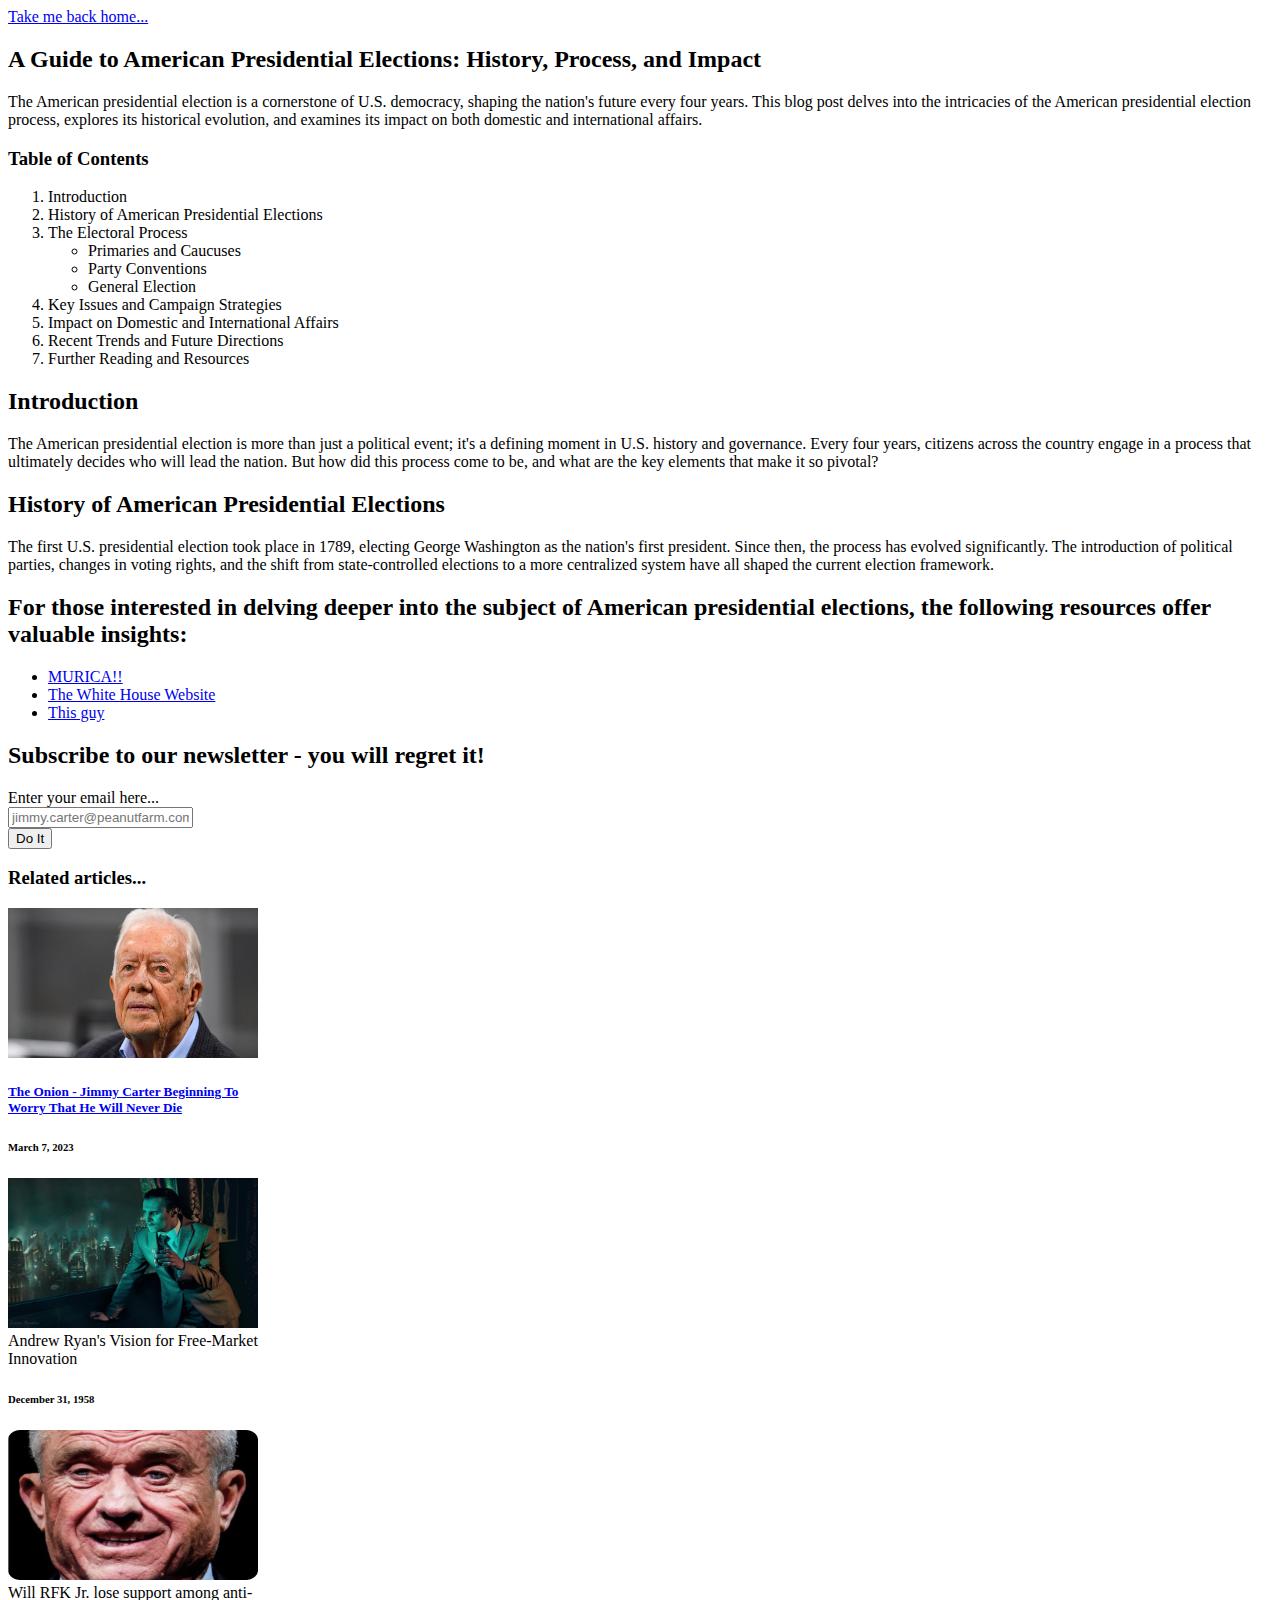
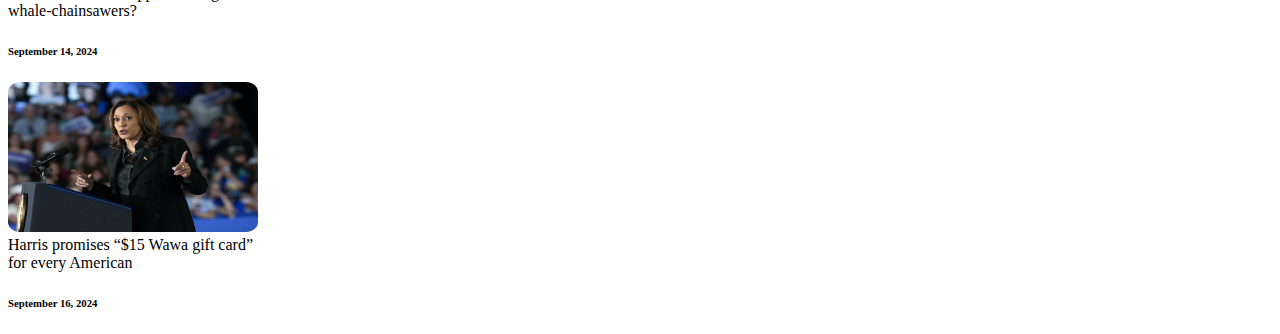
==== blog.html @ f2ab9c88 "Started homepage and blog page" ====
<!DOCTYPE html>
<html lang="en">
<head>
    <meta charset="UTF-8">
    <meta name="viewport" content="width=device-width, initial-scale=1.0">
    <title>The PoliStat Blog</title>
    <link rel="shortcut icon" type="image/webp" href="assets/images/bill.webp"/>
</head>
<body>
    <header>
        <nav><a href="index.html">Take me back home...</a></nav>
    </header>
    
    <main>
        <article>
            <h2> A Guide to American Presidential Elections: History, Process, and Impact </h2>
            <p> The American presidential election is a cornerstone of U.S. democracy, shaping the 
                nation's future every four years. This blog post delves into the intricacies of 
                the American presidential election process, explores its historical evolution, and
                 examines its impact on both domestic and international affairs. </p>
            <h3> Table of Contents</h3>
            <ol>
                <li>Introduction</li>
                <li>History of American Presidential Elections</li>
                <li>The Electoral Process</li>
                <ul>
                    <li>Primaries and Caucuses</li>
                    <li>Party Conventions</li>
                    <li>General Election</li>
                </ul>
                <li>Key Issues and Campaign Strategies</li>
                <li>Impact on Domestic and International Affairs</li>
                <li>Recent Trends and Future Directions</li>
                <li>Further Reading and Resources</li>
            </ol>

            <h2>Introduction</h2>
            <p>The American presidential election is more than just a political event; it's a 
                defining moment in U.S. history and governance. Every four years, citizens across 
                the country engage in a process that ultimately decides who will lead the nation. 
                But how did this process come to be, and what are the key elements that make it 
                so pivotal?</p>
        
            <h2>History of American Presidential Elections</h2>
            <p>The first U.S. presidential election took place in 1789, electing George Washington
                as the nation's first president. Since then, the process has evolved significantly.
                 The introduction of political parties, changes in voting rights, and the shift 
                 from state-controlled elections to a more centralized system have all shaped the 
                 current election framework.</p>

            <h2>For those interested in delving deeper into the subject of American presidential 
                elections, the following resources offer valuable insights:</h2>
            <ul>
                <li><a href="https://en.wikipedia.org/wiki/United_States">MURICA!!</a></li>
                <li><a href="https://www.whitehouse.gov/">The White House Website</a></li>
                <li><a href="https://dingusland.biz">This guy</a></li>
            </ul>
        </article>

        <section>
            <h2>Subscribe to our newsletter - you will regret it!</h2>
            <form>
                <label for="newsletter" >Enter your email here...</label><br>
                <input id="newsletter" type="email" placeholder="jimmy.carter@peanutfarm.com"><br>
                <button>Do It</button>
            </form>
        </section>


    </main>

    <footer>
        <h3>Related articles...</h3>

        <img src="assets/images/jimmy.webp" width="250" height="150">
        <h5><a href="https://theonion.com/jimmy-carter-beginning-to-worry-that-he-will-never-die-1850198184/">
            The Onion - Jimmy Carter Beginning To <br> Worry That He Will Never Die</a></h5>
        <h6>March 7, 2023</h6>

        <img src="assets/images/andrew_ryan.jpg" width="250" height="150>"
        <h5><br>Andrew Ryan's Vision for Free-Market <br> Innovation</h5>
        <h6>December 31, 1958</h6>

        <img src="assets/images/rfk.png" alt="RFK Jr. stares at the camera, in a Spongebob close-up style." width="250" height="150>"
        <h5><br>Will RFK Jr. lose support among anti-<br>whale-chainsawers?</h5>
        <h6>September 14, 2024</h6>

        <img src="assets/images/kamala.jpg" width="250" height="150>"
        <h5><br>Harris promises “$15 Wawa gift card”<br> for every American</h5>
        <h6>September 16, 2024</h6>
    </footer>
</body>
</html>
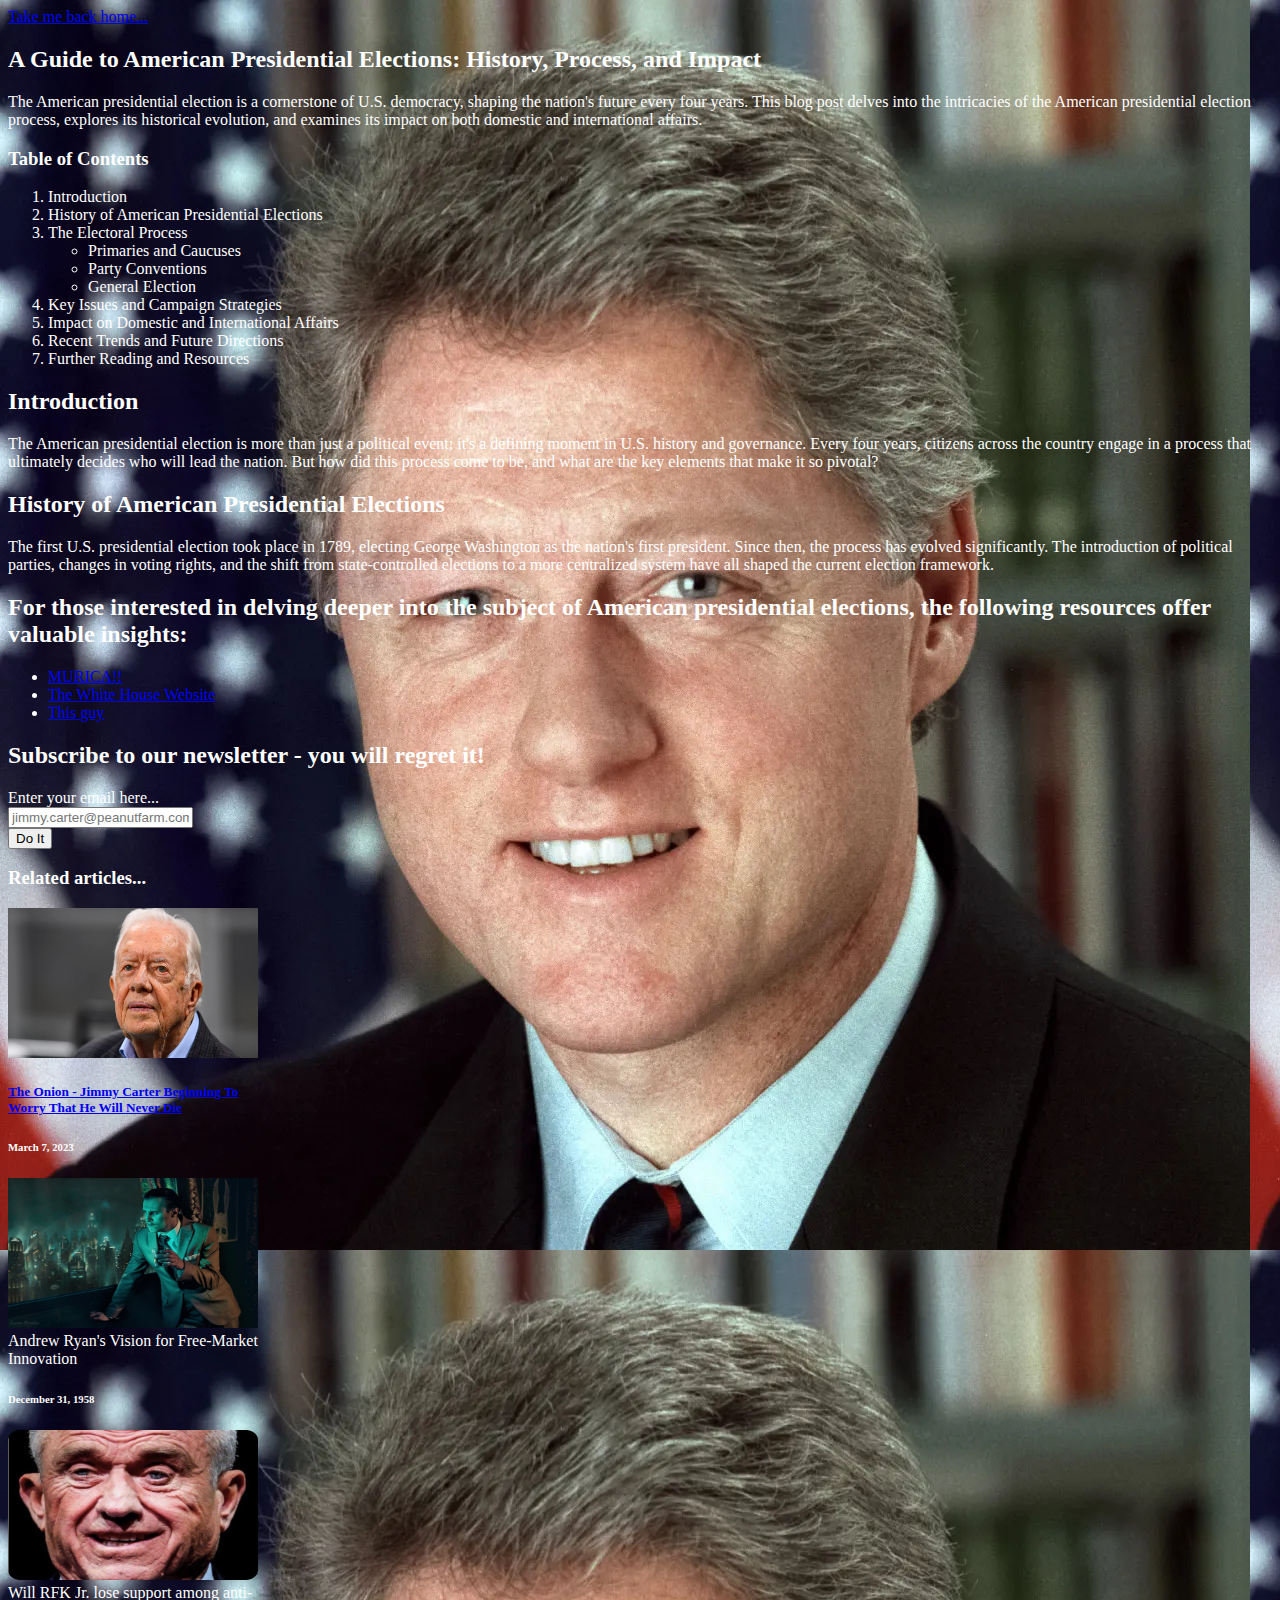
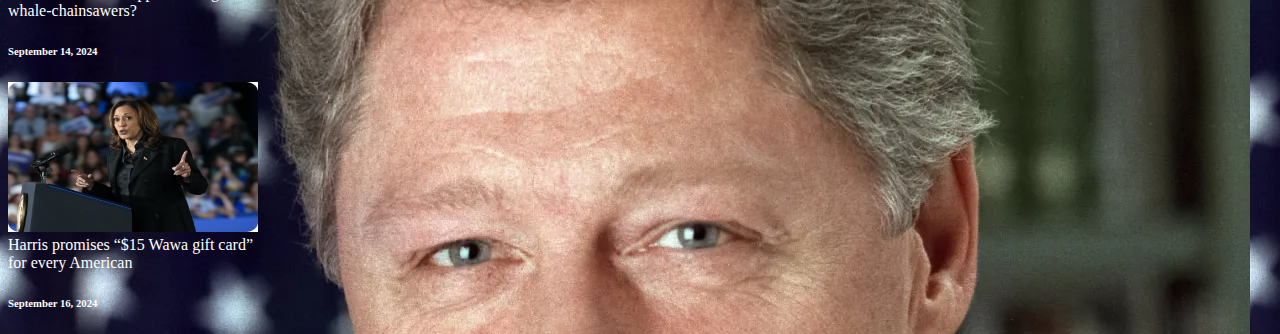
==== commit 4d500bd5: "Added test css file" ====
--- a/blog.html
+++ b/blog.html
@@ -5,6 +5,7 @@
     <meta name="viewport" content="width=device-width, initial-scale=1.0">
     <title>The PoliStat Blog</title>
     <link rel="shortcut icon" type="image/webp" href="assets/images/bill.webp"/>
+    <link rel="stylesheet" href="mystyle.css">
 </head>
 <body>
     <header>
--- a/mystyle.css
+++ b/mystyle.css
@@ -0,0 +1,4 @@
+body {
+    background-image: url("assets/images/bill.webp");
+    color: #ffffff;
+}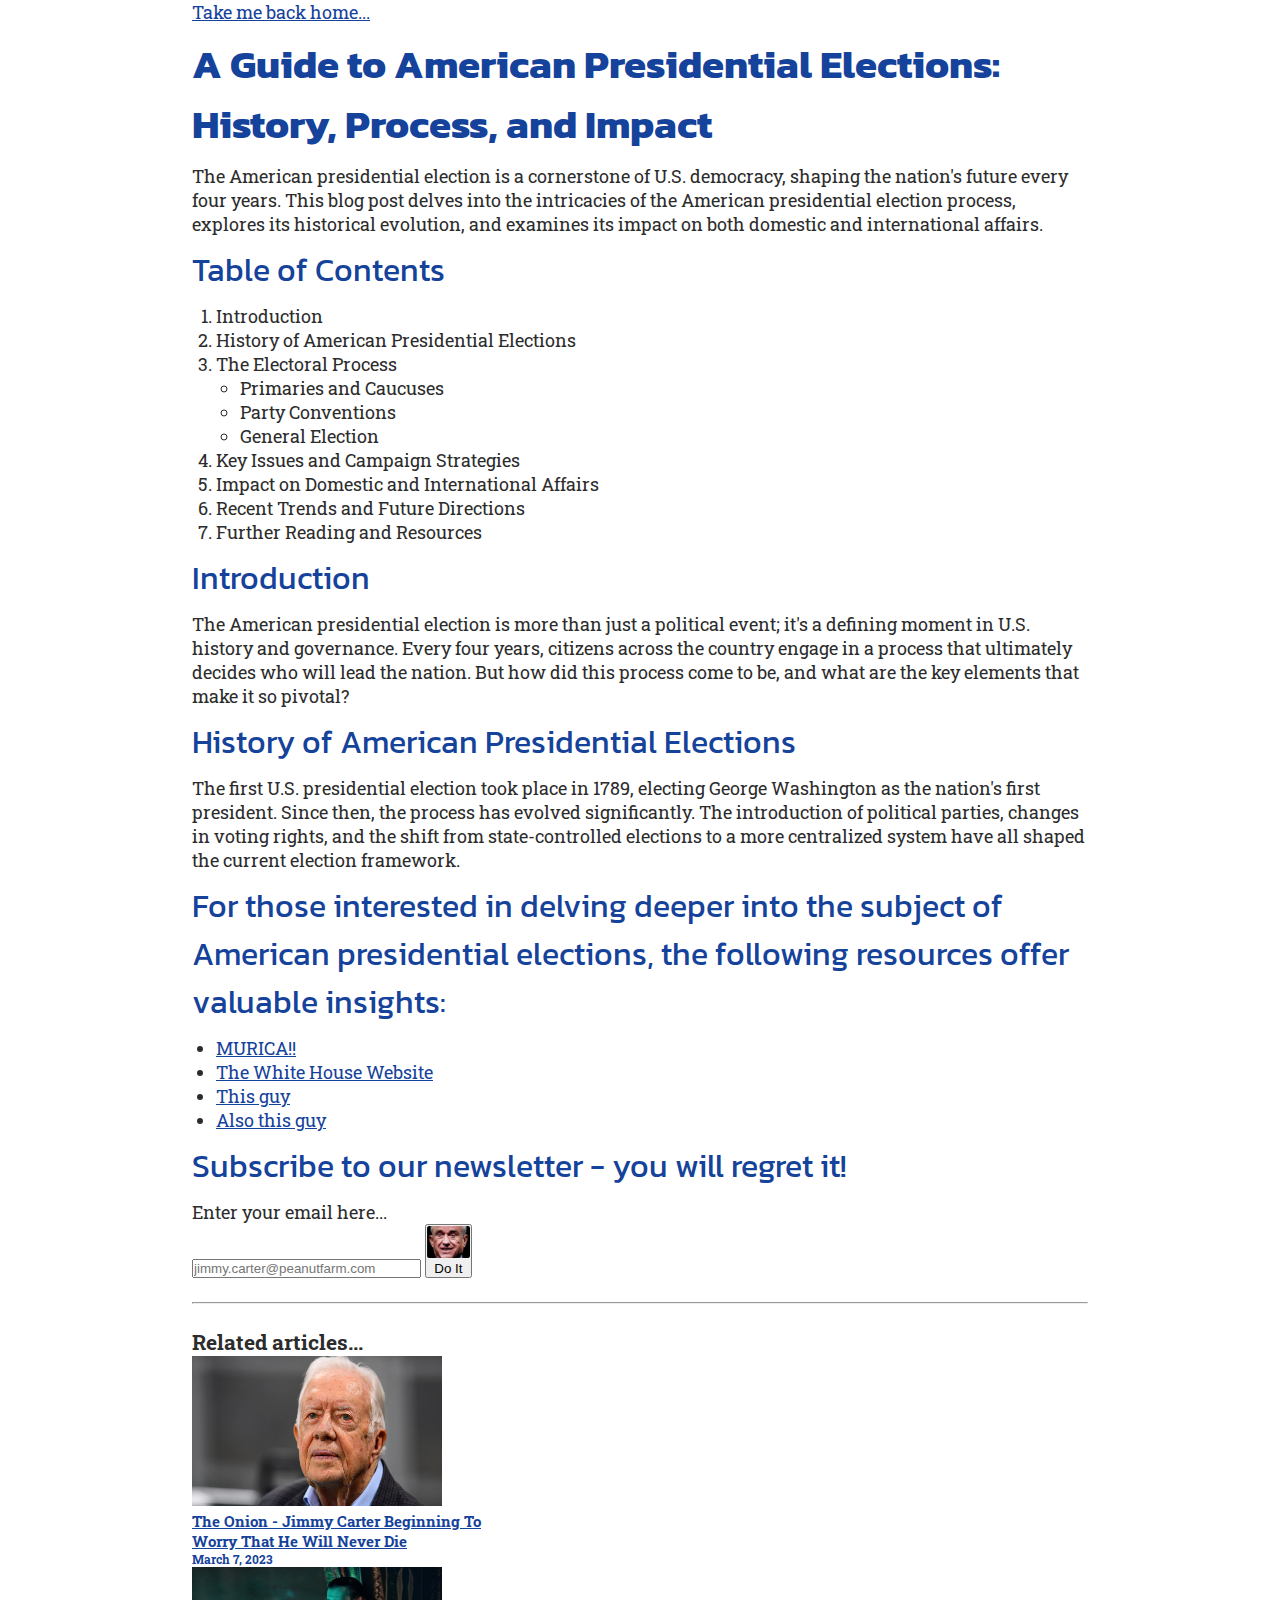
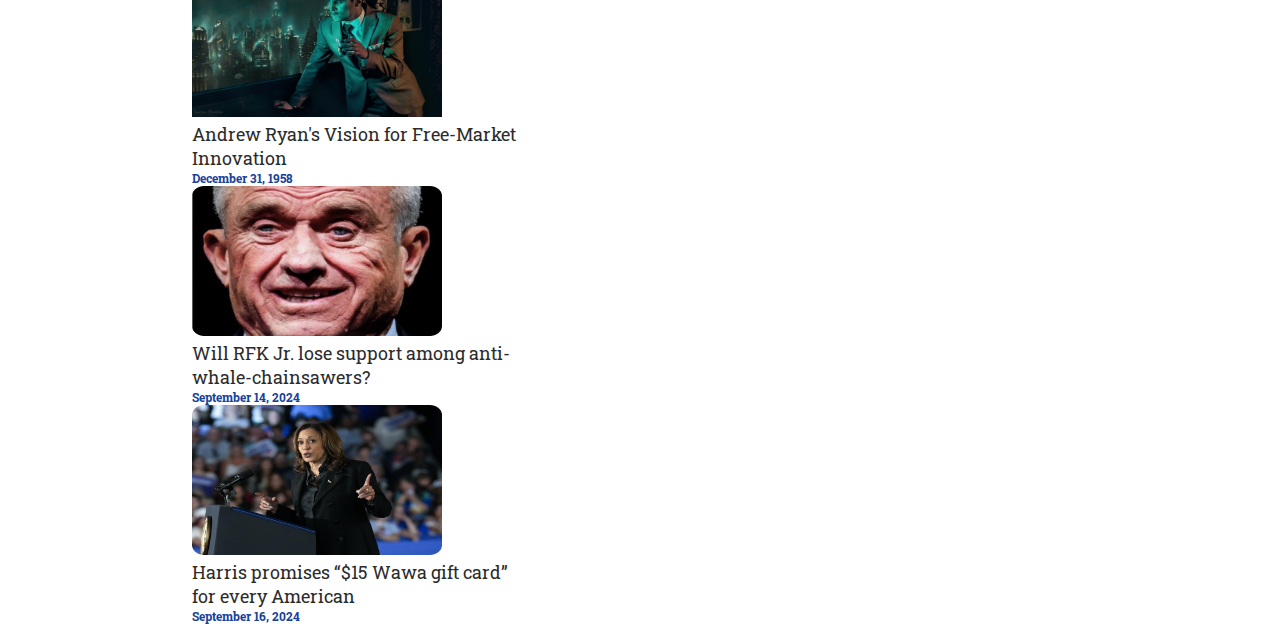
==== commit 838c843e: "Made CSS styling" ====
--- a/blog.html
+++ b/blog.html
@@ -1,94 +1,109 @@
 <!DOCTYPE html>
 <html lang="en">
-<head>
-    <meta charset="UTF-8">
-    <meta name="viewport" content="width=device-width, initial-scale=1.0">
-    <title>The PoliStat Blog</title>
-    <link rel="shortcut icon" type="image/webp" href="assets/images/bill.webp"/>
-    <link rel="stylesheet" href="mystyle.css">
-</head>
-<body>
-    <header>
-        <nav><a href="index.html">Take me back home...</a></nav>
-    </header>
-    
-    <main>
-        <article>
-            <h2> A Guide to American Presidential Elections: History, Process, and Impact </h2>
-            <p> The American presidential election is a cornerstone of U.S. democracy, shaping the 
-                nation's future every four years. This blog post delves into the intricacies of 
-                the American presidential election process, explores its historical evolution, and
-                 examines its impact on both domestic and international affairs. </p>
-            <h3> Table of Contents</h3>
-            <ol>
-                <li>Introduction</li>
-                <li>History of American Presidential Elections</li>
-                <li>The Electoral Process</li>
-                <ul>
-                    <li>Primaries and Caucuses</li>
-                    <li>Party Conventions</li>
-                    <li>General Election</li>
-                </ul>
-                <li>Key Issues and Campaign Strategies</li>
-                <li>Impact on Domestic and International Affairs</li>
-                <li>Recent Trends and Future Directions</li>
-                <li>Further Reading and Resources</li>
-            </ol>
 
-            <h2>Introduction</h2>
-            <p>The American presidential election is more than just a political event; it's a 
-                defining moment in U.S. history and governance. Every four years, citizens across 
-                the country engage in a process that ultimately decides who will lead the nation. 
-                But how did this process come to be, and what are the key elements that make it 
-                so pivotal?</p>
-        
-            <h2>History of American Presidential Elections</h2>
-            <p>The first U.S. presidential election took place in 1789, electing George Washington
-                as the nation's first president. Since then, the process has evolved significantly.
-                 The introduction of political parties, changes in voting rights, and the shift 
-                 from state-controlled elections to a more centralized system have all shaped the 
-                 current election framework.</p>
+    <head>
+        <meta charset="UTF-8">
+        <meta name="viewport" content="width=device-width, initial-scale=1.0">
 
-            <h2>For those interested in delving deeper into the subject of American presidential 
-                elections, the following resources offer valuable insights:</h2>
-            <ul>
-                <li><a href="https://en.wikipedia.org/wiki/United_States">MURICA!!</a></li>
-                <li><a href="https://www.whitehouse.gov/">The White House Website</a></li>
-                <li><a href="https://dingusland.biz">This guy</a></li>
-            </ul>
-        </article>
+        <title>Blog - PoliStat</title>
+        <link rel="shortcut icon" type="image/webp" href="assets/images/bill.webp"/>
 
-        <section>
-            <h2>Subscribe to our newsletter - you will regret it!</h2>
-            <form>
-                <label for="newsletter" >Enter your email here...</label><br>
-                <input id="newsletter" type="email" placeholder="jimmy.carter@peanutfarm.com"><br>
-                <button>Do It</button>
-            </form>
-        </section>
+        <link rel="preconnect" href="https://fonts.googleapis.com">
+        <link rel="preconnect" href="https://fonts.gstatic.com" crossorigin>
+        <link href="https://fonts.googleapis.com/css2?family=Roboto+Slab:wght@100..900&display=swap" rel="stylesheet">
+        <link href="https://fonts.googleapis.com/css2?family=Kanit:ital,wght@0,100;0,200;0,300;0,400;0,500;0,600;0,700;0,800;0,900;1,100;1,200;1,300;1,400;1,500;1,600;1,700;1,800;1,900&display=swap" rel="stylesheet">
 
 
-    </main>
+        <link rel="stylesheet" href="assets/styles/styles.css">
+    </head>
 
-    <footer>
-        <h3>Related articles...</h3>
+    <body>
+        <header>
+            <nav><a href="index.html">Take me back home...</a></nav>
+        </header>
+        
+        <main>
+            <article>
+                <h1> A Guide to American Presidential Elections: History, Process, and Impact </h1>
+                <p> The American presidential election is a cornerstone of U.S. democracy, shaping the 
+                    nation's future every four years. This blog post delves into the intricacies of 
+                    the American presidential election process, explores its historical evolution, and
+                    examines its impact on both domestic and international affairs. </p>
+                <h2> Table of Contents</h2>
+                <ol>
+                    <li>Introduction</li>
+                    <li>History of American Presidential Elections</li>
+                    <li>The Electoral Process</li>
+                    <ul>
+                        <li>Primaries and Caucuses</li>
+                        <li>Party Conventions</li>
+                        <li>General Election</li>
+                    </ul>
+                    <li>Key Issues and Campaign Strategies</li>
+                    <li>Impact on Domestic and International Affairs</li>
+                    <li>Recent Trends and Future Directions</li>
+                    <li>Further Reading and Resources</li>
+                </ol>
 
-        <img src="assets/images/jimmy.webp" width="250" height="150">
-        <h5><a href="https://theonion.com/jimmy-carter-beginning-to-worry-that-he-will-never-die-1850198184/">
-            The Onion - Jimmy Carter Beginning To <br> Worry That He Will Never Die</a></h5>
-        <h6>March 7, 2023</h6>
+                <h2>Introduction</h2>
+                <p>The American presidential election is more than just a political event; it's a 
+                    defining moment in U.S. history and governance. Every four years, citizens across 
+                    the country engage in a process that ultimately decides who will lead the nation. 
+                    But how did this process come to be, and what are the key elements that make it 
+                    so pivotal?</p>
+            
+                <h2>History of American Presidential Elections</h2>
+                <p>The first U.S. presidential election took place in 1789, electing George Washington
+                    as the nation's first president. Since then, the process has evolved significantly.
+                    The introduction of political parties, changes in voting rights, and the shift 
+                    from state-controlled elections to a more centralized system have all shaped the 
+                    current election framework.</p>
 
-        <img src="assets/images/andrew_ryan.jpg" width="250" height="150>"
-        <h5><br>Andrew Ryan's Vision for Free-Market <br> Innovation</h5>
-        <h6>December 31, 1958</h6>
+                <h2>For those interested in delving deeper into the subject of American presidential 
+                    elections, the following resources offer valuable insights:</h2>
+                <ul>
+                    <li><a href="https://en.wikipedia.org/wiki/United_States">MURICA!!</a></li>
+                    <li><a href="https://www.whitehouse.gov/">The White House Website</a></li>
+                    <li><a href="https://dingusland.biz">This guy</a></li>
+                    <li><a href="https://en.wikipedia.org/wiki/Robert_F._Kennedy_Jr.">Also this guy</a></li>
+                </ul>
+            </article>
 
-        <img src="assets/images/rfk.png" alt="RFK Jr. stares at the camera, in a Spongebob close-up style." width="250" height="150>"
-        <h5><br>Will RFK Jr. lose support among anti-<br>whale-chainsawers?</h5>
-        <h6>September 14, 2024</h6>
+            <section>
+                <h2>Subscribe to our newsletter - you will regret it!</h2>
+                <form>
+                    <label for="newsletter" >Enter your email here...</label><br>
+                    <input id="newsletter" type="email" placeholder="jimmy.carter@peanutfarm.com" size="26">
+                    <button type="submit"><img src="assets/images/rfk.png" height="32"><br>Do It</button>
+                </form>
+            </section>
+            
+            
+        </main>
 
-        <img src="assets/images/kamala.jpg" width="250" height="150>"
-        <h5><br>Harris promises “$15 Wawa gift card”<br> for every American</h5>
-        <h6>September 16, 2024</h6>
-    </footer>
-</body>
+        <footer>
+            <br>
+            <hr>
+            <br>
+
+            <h3>Related articles...</h3>
+
+            <img src="assets/images/jimmy.webp" width="250" height="150">
+            <h5><a href="https://theonion.com/jimmy-carter-beginning-to-worry-that-he-will-never-die-1850198184/">
+                The Onion - Jimmy Carter Beginning To <br> Worry That He Will Never Die</a></h5>
+            <h6>March 7, 2023</h6>
+
+            <img src="assets/images/andrew_ryan.jpg" width="250" height="150>"
+            <h5><br>Andrew Ryan's Vision for Free-Market <br> Innovation</h5>
+            <h6>December 31, 1958</h6>
+
+            <img src="assets/images/rfk.png" alt="RFK Jr. stares at the camera, in a Spongebob close-up style." width="250" height="150>"
+            <h5><br>Will RFK Jr. lose support among anti-<br>whale-chainsawers?</h5>
+            <h6>September 14, 2024</h6>
+
+            <img src="assets/images/kamala.jpg" width="250" height="150>"
+            <h5><br>Harris promises “$15 Wawa gift card”<br> for every American</h5>
+            <h6>September 16, 2024</h6>
+        </footer>
+    </body>
 </html>--- a/assets/styles/styles.css
+++ b/assets/styles/styles.css
@@ -0,0 +1,65 @@
+/* This part resets the default formatting of the webpage. */
+* {
+    margin: 0px;
+    padding: 0px;
+}
+/* "There's nothing left... Holy Christ, there's nothing left!" */
+
+body {
+    color: #2c2c2c;
+    background-color: #ffffff;
+
+    font-family: "Roboto Slab";
+    font-size: 18px;
+    font-weight: normal;
+    width: 70%;
+    margin: auto;
+}
+
+h1 {
+    color: #15429a;
+    font-family: "Kanit";
+    font-size: 40px;
+    font-weight: bold;
+
+    padding-top: 10px;
+    padding-bottom: 10px;
+}
+
+h2 {
+    color: #15429a;
+    font-family: "Kanit";
+    font-size: 32px;
+    font-weight: normal;
+
+    padding-top: 10px;
+    padding-bottom: 10px;
+}
+
+h6 {
+    color: #15429a;
+}
+
+ul, ol {
+    margin-left: 24px;
+}
+
+a {
+    color: #15429a;
+}
+
+a:hover {
+    color: #5b0cc7;
+}
+
+a:active {
+    color: #c51515;
+}
+
+a:focus {
+    color: #fde5e5;
+}
+
+a:visited{
+    color: #5b0cc7;
+}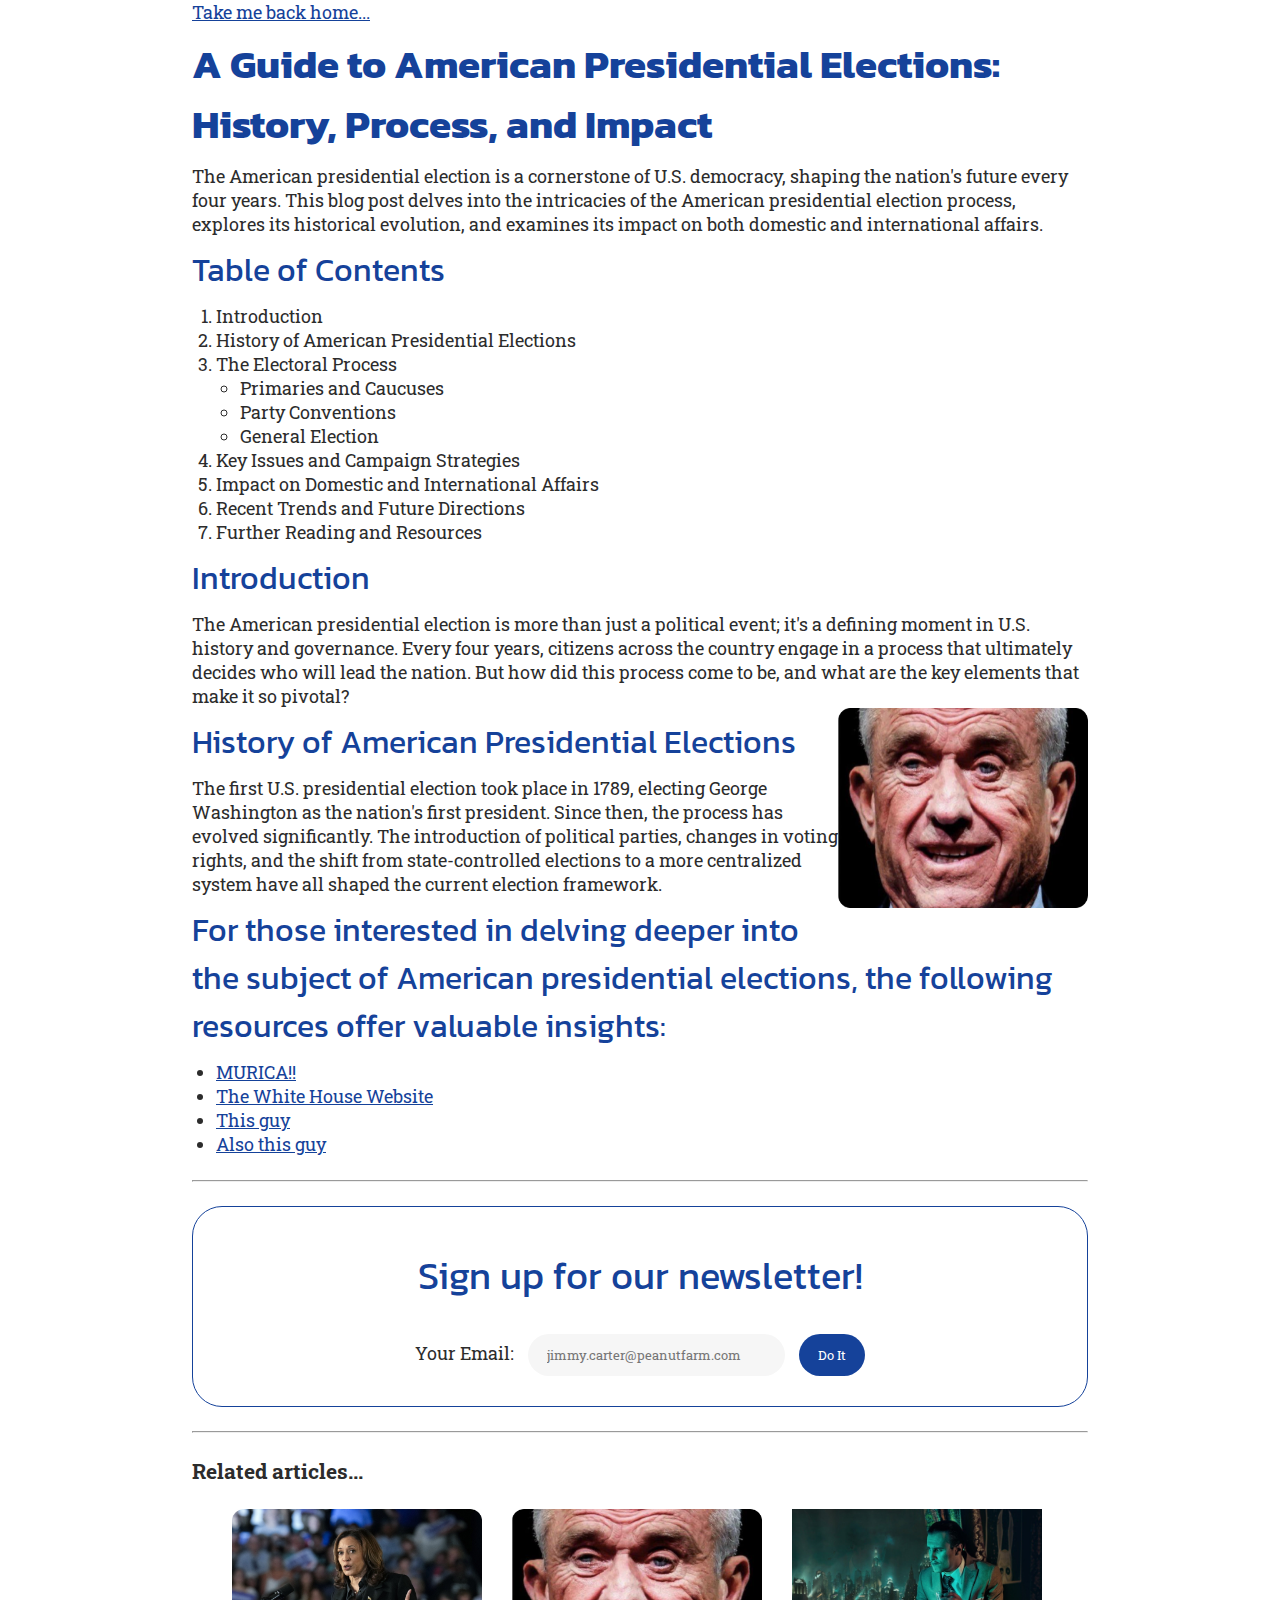
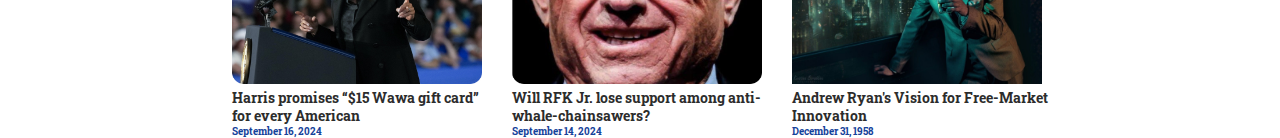
==== commit afb79ce1: "Added styling to newsletter signup, arranged related articles" ====
--- a/blog.html
+++ b/blog.html
@@ -5,7 +5,7 @@
         <meta charset="UTF-8">
         <meta name="viewport" content="width=device-width, initial-scale=1.0">
 
-        <title>Blog - PoliStat</title>
+        <title>The PoliStat Blog</title>
         <link rel="shortcut icon" type="image/webp" href="assets/images/bill.webp"/>
 
         <link rel="preconnect" href="https://fonts.googleapis.com">
@@ -52,6 +52,9 @@
                     But how did this process come to be, and what are the key elements that make it 
                     so pivotal?</p>
             
+                <img id="rfk" src="assets/images/rfk.png" alt="A close-up photo of a slightly deranged
+                 and/or elated RFK Jr.">
+
                 <h2>History of American Presidential Elections</h2>
                 <p>The first U.S. presidential election took place in 1789, electing George Washington
                     as the nation's first president. Since then, the process has evolved significantly.
@@ -69,12 +72,16 @@
                 </ul>
             </article>
 
-            <section>
-                <h2>Subscribe to our newsletter - you will regret it!</h2>
+            <br>
+            <hr>
+            <br>
+
+            <section id="newsletter">
+                <h2>Sign up for our newsletter!</h2>
                 <form>
-                    <label for="newsletter" >Enter your email here...</label><br>
-                    <input id="newsletter" type="email" placeholder="jimmy.carter@peanutfarm.com" size="26">
-                    <button type="submit"><img src="assets/images/rfk.png" height="32"><br>Do It</button>
+                    <label for="newsletter-submit" >Your Email:</label>
+                    <input id="email-box" type="email" placeholder="jimmy.carter@peanutfarm.com" size="26">
+                    <button class="important-button" type="submit">Do It</button>
                 </form>
             </section>
             
@@ -86,24 +93,26 @@
             <hr>
             <br>
 
-            <h3>Related articles...</h3>
+            <h3>Related articles...</h3><br>
+            <div class="article-flex">
+                <article id="article-1">
+                    <img src="assets/images/kamala.jpg" width="250" height="175">
+                    <h5>Harris promises “$15 Wawa gift card”<br> for every American</h5>
+                    <h6 class="article-date">September 16, 2024</h6>
+                </article>
 
-            <img src="assets/images/jimmy.webp" width="250" height="150">
-            <h5><a href="https://theonion.com/jimmy-carter-beginning-to-worry-that-he-will-never-die-1850198184/">
-                The Onion - Jimmy Carter Beginning To <br> Worry That He Will Never Die</a></h5>
-            <h6>March 7, 2023</h6>
+                <article id="article-2">
+                    <img src="assets/images/rfk.png" alt="RFK Jr. stares at the camera, in a Spongebob close-up style." width="250" height="175">
+                    <h5>Will RFK Jr. lose support among anti-<br>whale-chainsawers?</h5>
+                    <h6 class="article-date">September 14, 2024</h6>
+                </article>
 
-            <img src="assets/images/andrew_ryan.jpg" width="250" height="150>"
-            <h5><br>Andrew Ryan's Vision for Free-Market <br> Innovation</h5>
-            <h6>December 31, 1958</h6>
-
-            <img src="assets/images/rfk.png" alt="RFK Jr. stares at the camera, in a Spongebob close-up style." width="250" height="150>"
-            <h5><br>Will RFK Jr. lose support among anti-<br>whale-chainsawers?</h5>
-            <h6>September 14, 2024</h6>
-
-            <img src="assets/images/kamala.jpg" width="250" height="150>"
-            <h5><br>Harris promises “$15 Wawa gift card”<br> for every American</h5>
-            <h6>September 16, 2024</h6>
+                <article id="article-3">
+                    <img src="assets/images/andrew_ryan.jpg" width="250" height="175">
+                    <h5>Andrew Ryan's Vision for Free-Market <br> Innovation</h5>
+                    <h6 class="article-date">December 31, 1958</h6>
+                </article>
+            </div>
         </footer>
     </body>
 </html>--- a/assets/styles/styles.css
+++ b/assets/styles/styles.css
@@ -3,7 +3,6 @@
     margin: 0px;
     padding: 0px;
 }
-/* "There's nothing left... Holy Christ, there's nothing left!" */
 
 body {
     color: #2c2c2c;
@@ -62,4 +61,115 @@
 
 a:visited{
     color: #5b0cc7;
-}+}
+
+#rfk {
+    float: right;
+    width: 250px;
+    height: 200px;
+}
+
+.article-date {
+    font-size: 0.75vw;
+}
+
+#newsletter {
+    border: #15429a;
+    border-style: solid;
+    border-radius: 30px;
+    border-width: 1px;
+
+    margin: auto;
+
+    padding: 30px;
+    /* 10px of padding on all sides */
+}
+
+#newsletter h2 {
+    text-align: center;
+    margin-bottom: 20px;
+
+    font-size: 3vw;
+}
+
+#newsletter form {
+    margin: auto;
+    width: fit-content;
+}
+
+#email-box {
+    background: #f6f6f6;
+    border: 0px;
+    border-radius: 45px;
+    /* padding: 12px 18px; */
+    padding: 1vw 1.5vw;
+    font-family: "Roboto Slab";
+    font-size: 1vw;
+    /* text-decoration: underline; */
+    
+    color: #bfbfbf;
+    margin-left: 10px;
+    margin-right: 10px;
+}
+
+.important-button {
+    background: #15429a;
+    border: 0px;
+    border-radius: 45px;
+    /* padding: 12px 18px; */
+    padding: 1vw 1.5vw;
+    font-family: "Roboto Slab";
+    font-size: 1vw;
+    /* text-decoration: underline; */
+    
+    color: #ffffff;
+
+    transition: all 0.15s ease-in;
+}
+
+.important-button:hover {
+    transition: all 0.15s ease-in;
+    background: #416cbf;
+}
+
+
+
+.article-flex {
+    display: flex;
+    gap: 30px;
+    flex-wrap: wrap;
+    justify-content: center;
+}
+
+.article-flex h5 {
+    font-size: 0.75em;
+}
+
+/*
+.article-grid {
+    display: grid;
+    grid-template-columns: 1fr 1fr;
+    grid-template-rows: 1fr 1fr;
+}
+
+.article-grid img {
+    width: 100%;
+}
+
+#article-1 {
+    first value is where it starts on the grid.
+    the second value is how much it spans
+    grid-column: 1 / span 2;
+    grid-row: 1 / span 1;
+}
+
+#article-2 {
+    grid-column: 1 / span 1;
+    grid-row: 2 / span 1;
+}
+
+#article-3 {
+    grid-column: 2 / span 2;
+    grid-row: 2 / span 2;
+}
+*/